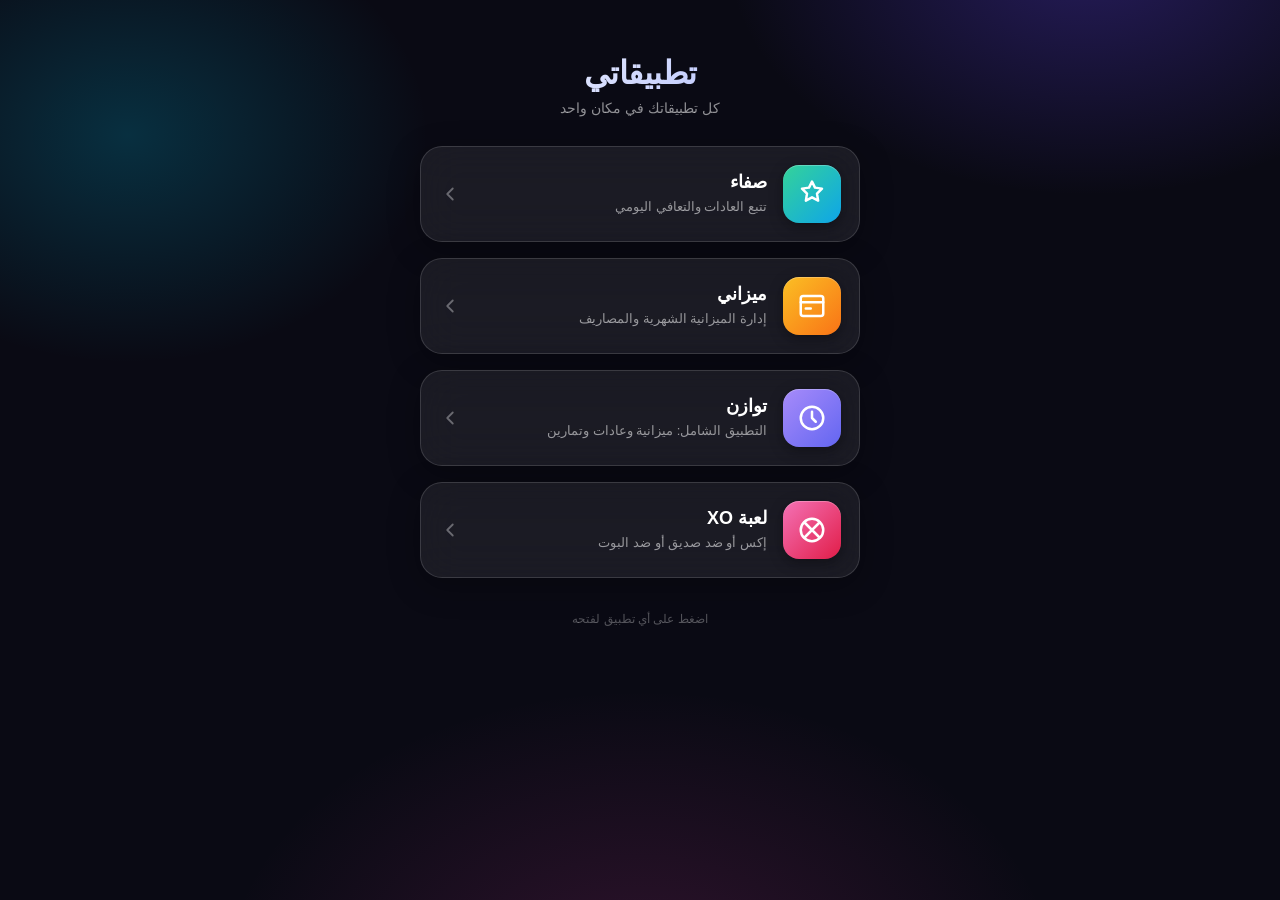
==== apps/index.html @ 248ffa01 "إضافة صفحة رئيسية تجمع كل التطبيقات" ====
<!DOCTYPE html>
<html lang="ar" dir="rtl">
<head>
<meta charset="UTF-8">
<meta name="viewport" content="width=device-width, initial-scale=1.0, maximum-scale=1.0, user-scalable=no, viewport-fit=cover">
<meta name="theme-color" content="#0a0a14">
<title>تطبيقاتي</title>
<style>
  * { margin:0; padding:0; box-sizing:border-box; -webkit-tap-highlight-color:transparent; }
  html, body {
    height:100%; overscroll-behavior:none;
    -webkit-user-select:none; user-select:none;
    -webkit-touch-callout:none;
  }
  body {
    font-family:-apple-system,BlinkMacSystemFont,"SF Pro Text","Segoe UI",Tahoma,sans-serif;
    background:#0a0a14; color:#fff;
    min-height:100dvh; min-height:100vh;
    padding:env(safe-area-inset-top) env(safe-area-inset-right) env(safe-area-inset-bottom) env(safe-area-inset-left);
    position:relative; overflow-x:hidden;
  }
  body::before {
    content:""; position:fixed; inset:0; z-index:-2;
    background:
      radial-gradient(600px 400px at 85% -5%, rgba(88,60,220,.35), transparent 60%),
      radial-gradient(500px 380px at 10% 15%, rgba(0,180,220,.22), transparent 60%),
      radial-gradient(700px 500px at 50% 110%, rgba(220,60,160,.18), transparent 60%),
      #0a0a14;
  }
  .wrap { max-width:480px; margin:0 auto; padding:28px 20px 40px; }
  header { text-align:center; margin:26px 0 30px; }
  header h1 {
    font-size:32px; font-weight:800; letter-spacing:-.5px;
    background:linear-gradient(135deg,#fff,#a5b4fc);
    -webkit-background-clip:text; background-clip:text; color:transparent;
  }
  header p { color:rgba(255,255,255,.55); font-size:14px; margin-top:8px; }
  .grid { display:grid; gap:16px; }
  .card {
    display:flex; align-items:center; gap:16px;
    padding:18px;
    background:rgba(255,255,255,.07);
    border:1px solid rgba(255,255,255,.14);
    border-radius:22px;
    backdrop-filter:blur(20px); -webkit-backdrop-filter:blur(20px);
    text-decoration:none; color:#fff;
    box-shadow:0 8px 32px rgba(0,0,0,.3);
    transition:transform .15s ease, background .15s ease;
  }
  .card:active { transform:scale(.97); background:rgba(255,255,255,.12); }
  .icon {
    width:58px; height:58px; border-radius:16px; flex-shrink:0;
    display:flex; align-items:center; justify-content:center;
    box-shadow:inset 0 1px 0 rgba(255,255,255,.25), 0 4px 14px rgba(0,0,0,.35);
  }
  .icon svg { width:30px; height:30px; }
  .i1 { background:linear-gradient(135deg,#34d399,#0ea5e9); }
  .i2 { background:linear-gradient(135deg,#fbbf24,#f97316); }
  .i3 { background:linear-gradient(135deg,#a78bfa,#6366f1); }
  .i4 { background:linear-gradient(135deg,#f472b6,#e11d48); }
  .txt h2 { font-size:18px; font-weight:700; margin-bottom:4px; }
  .txt p { font-size:13px; color:rgba(255,255,255,.55); line-height:1.5; }
  .arrow { margin-inline-start:auto; color:rgba(255,255,255,.35); flex-shrink:0; }
  .arrow svg { width:22px; height:22px; display:block; }
  footer { text-align:center; margin-top:34px; color:rgba(255,255,255,.3); font-size:12px; }
</style>
</head>
<body>
<div class="wrap">
  <header>
    <h1>تطبيقاتي</h1>
    <p>كل تطبيقاتك في مكان واحد</p>
  </header>
  <div class="grid">
    <a class="card" href="/Salaf/">
      <div class="icon i1">
        <svg viewBox="0 0 24 24" fill="none" stroke="#fff" stroke-width="2" stroke-linecap="round" stroke-linejoin="round"><path d="M12 2l2.4 4.9 5.6.8-4 4 .9 5.6-4.9-2.6L7.1 17.3l.9-5.6-4-4 5.6-.8z"/></svg>
      </div>
      <div class="txt"><h2>صفاء</h2><p>تتبع العادات والتعافي اليومي</p></div>
      <div class="arrow"><svg viewBox="0 0 24 24" fill="none" stroke="currentColor" stroke-width="2" stroke-linecap="round" stroke-linejoin="round"><path d="M15 18l-6-6 6-6"/></svg></div>
    </a>
    <a class="card" href="/Salaf/mizani/">
      <div class="icon i2">
        <svg viewBox="0 0 24 24" fill="none" stroke="#fff" stroke-width="2" stroke-linecap="round" stroke-linejoin="round"><rect x="3" y="4" width="18" height="16" rx="2"/><path d="M3 9h18M7 14h4"/></svg>
      </div>
      <div class="txt"><h2>ميزاني</h2><p>إدارة الميزانية الشهرية والمصاريف</p></div>
      <div class="arrow"><svg viewBox="0 0 24 24" fill="none" stroke="currentColor" stroke-width="2" stroke-linecap="round" stroke-linejoin="round"><path d="M15 18l-6-6 6-6"/></svg></div>
    </a>
    <a class="card" href="/Salaf/tawazun/">
      <div class="icon i3">
        <svg viewBox="0 0 24 24" fill="none" stroke="#fff" stroke-width="2" stroke-linecap="round" stroke-linejoin="round"><circle cx="12" cy="12" r="9"/><path d="M12 7v5l3 3"/></svg>
      </div>
      <div class="txt"><h2>توازن</h2><p>التطبيق الشامل: ميزانية وعادات وتمارين</p></div>
      <div class="arrow"><svg viewBox="0 0 24 24" fill="none" stroke="currentColor" stroke-width="2" stroke-linecap="round" stroke-linejoin="round"><path d="M15 18l-6-6 6-6"/></svg></div>
    </a>
    <a class="card" href="/Salaf/xo-game/">
      <div class="icon i4">
        <svg viewBox="0 0 24 24" fill="none" stroke="#fff" stroke-width="2" stroke-linecap="round" stroke-linejoin="round"><path d="M6 6l12 12M18 6L6 18"/><circle cx="12" cy="12" r="9" stroke-dasharray="0"/></svg>
      </div>
      <div class="txt"><h2>لعبة XO</h2><p>إكس أو ضد صديق أو ضد البوت</p></div>
      <div class="arrow"><svg viewBox="0 0 24 24" fill="none" stroke="currentColor" stroke-width="2" stroke-linecap="round" stroke-linejoin="round"><path d="M15 18l-6-6 6-6"/></svg></div>
    </a>
  </div>
  <footer>اضغط على أي تطبيق لفتحه</footer>
</div>
<script>
  document.addEventListener('gesturestart', e => e.preventDefault());
  document.addEventListener('dblclick', e => e.preventDefault(), {passive:false});
  let lastTouch = 0;
  document.addEventListener('touchend', e => {
    const now = Date.now();
    if (now - lastTouch < 300) e.preventDefault();
    lastTouch = now;
  }, {passive:false});
</script>
</body>
</html>
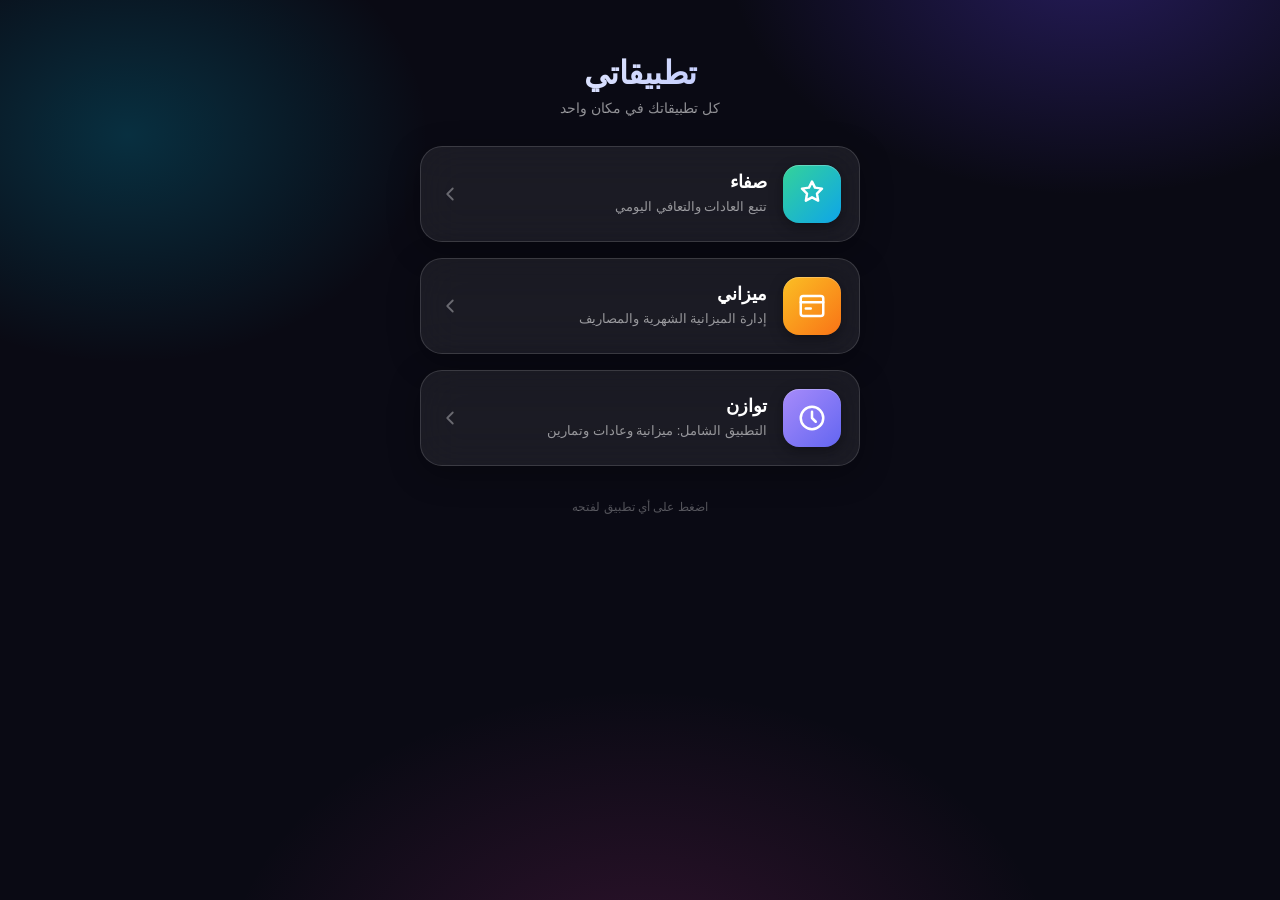
==== commit 08fcbeca: "إزالة لعبة XO من الصفحة الرئيسية" ====
--- a/apps/index.html
+++ b/apps/index.html
@@ -57,7 +57,6 @@
   .i1 { background:linear-gradient(135deg,#34d399,#0ea5e9); }
   .i2 { background:linear-gradient(135deg,#fbbf24,#f97316); }
   .i3 { background:linear-gradient(135deg,#a78bfa,#6366f1); }
-  .i4 { background:linear-gradient(135deg,#f472b6,#e11d48); }
   .txt h2 { font-size:18px; font-weight:700; margin-bottom:4px; }
   .txt p { font-size:13px; color:rgba(255,255,255,.55); line-height:1.5; }
   .arrow { margin-inline-start:auto; color:rgba(255,255,255,.35); flex-shrink:0; }
@@ -93,13 +92,6 @@
       <div class="txt"><h2>توازن</h2><p>التطبيق الشامل: ميزانية وعادات وتمارين</p></div>
       <div class="arrow"><svg viewBox="0 0 24 24" fill="none" stroke="currentColor" stroke-width="2" stroke-linecap="round" stroke-linejoin="round"><path d="M15 18l-6-6 6-6"/></svg></div>
     </a>
-    <a class="card" href="/Salaf/xo-game/">
-      <div class="icon i4">
-        <svg viewBox="0 0 24 24" fill="none" stroke="#fff" stroke-width="2" stroke-linecap="round" stroke-linejoin="round"><path d="M6 6l12 12M18 6L6 18"/><circle cx="12" cy="12" r="9" stroke-dasharray="0"/></svg>
-      </div>
-      <div class="txt"><h2>لعبة XO</h2><p>إكس أو ضد صديق أو ضد البوت</p></div>
-      <div class="arrow"><svg viewBox="0 0 24 24" fill="none" stroke="currentColor" stroke-width="2" stroke-linecap="round" stroke-linejoin="round"><path d="M15 18l-6-6 6-6"/></svg></div>
-    </a>
   </div>
   <footer>اضغط على أي تطبيق لفتحه</footer>
 </div>
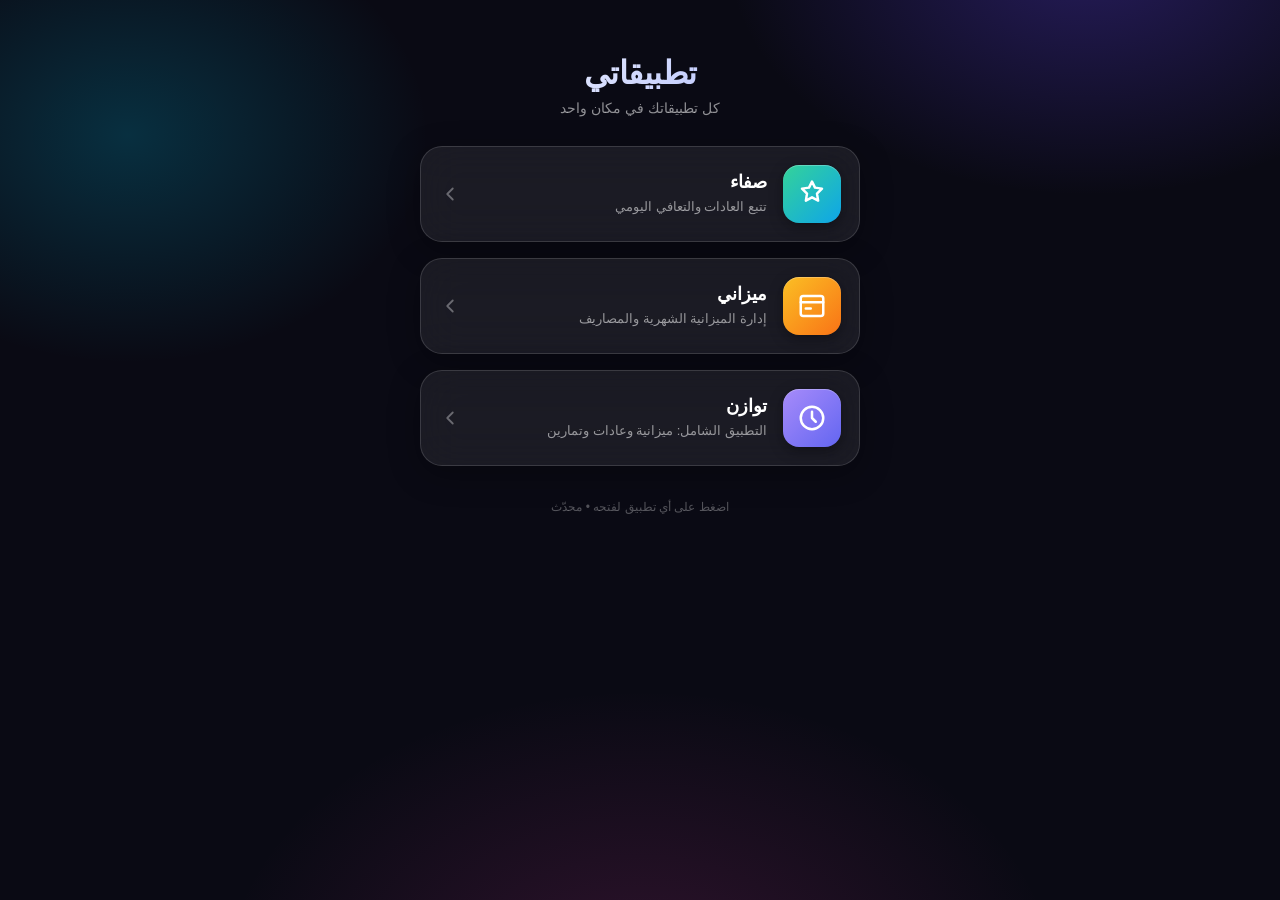
==== commit a6a5cdca: "تحديث الصفحة الرئيسية" ====
--- a/apps/index.html
+++ b/apps/index.html
@@ -93,7 +93,7 @@
       <div class="arrow"><svg viewBox="0 0 24 24" fill="none" stroke="currentColor" stroke-width="2" stroke-linecap="round" stroke-linejoin="round"><path d="M15 18l-6-6 6-6"/></svg></div>
     </a>
   </div>
-  <footer>اضغط على أي تطبيق لفتحه</footer>
+  <footer>اضغط على أي تطبيق لفتحه • محدّث</footer>
 </div>
 <script>
   document.addEventListener('gesturestart', e => e.preventDefault());
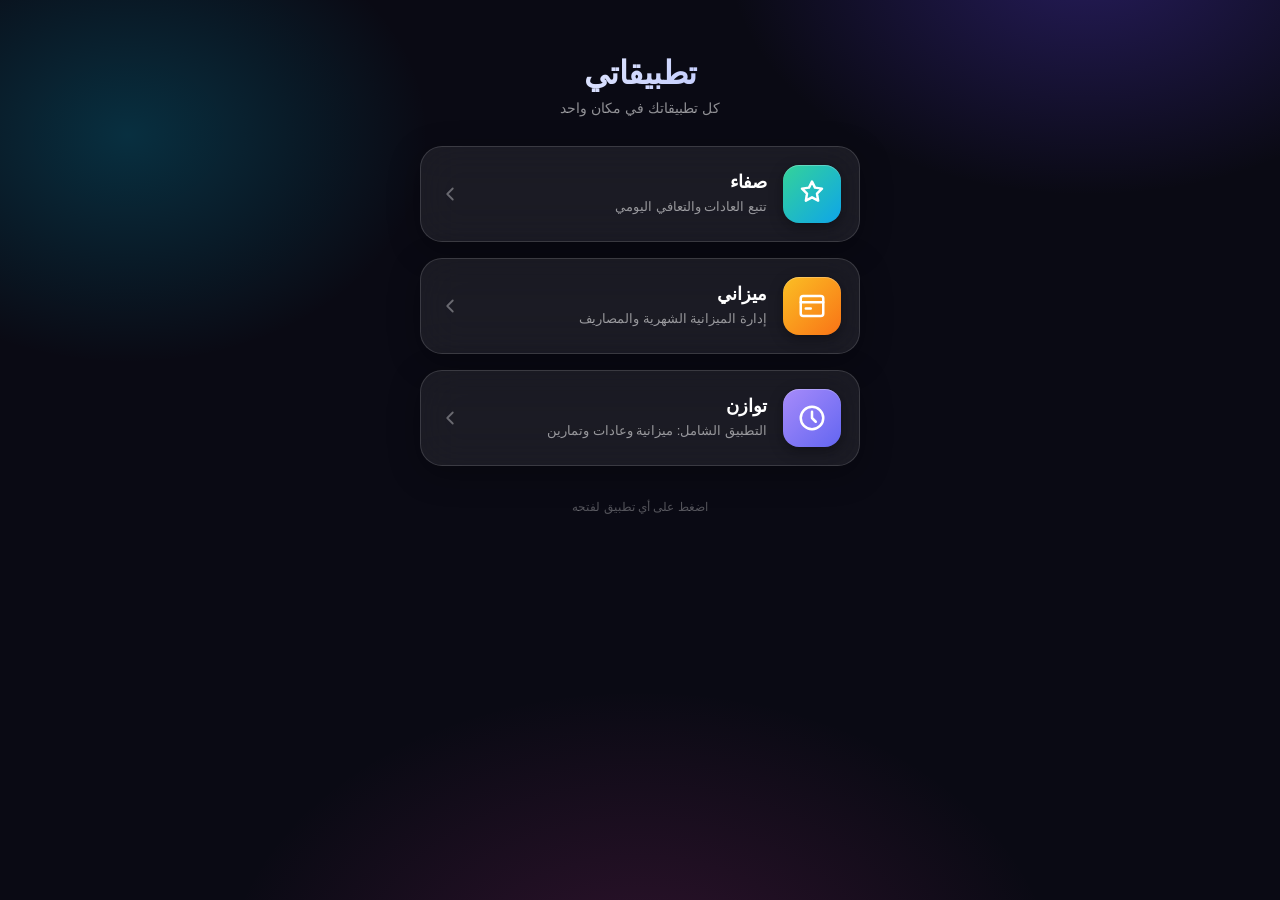
==== commit 87ed6c83: "تنظيف تذييل الصفحة الرئيسية" ====
--- a/apps/index.html
+++ b/apps/index.html
@@ -93,7 +93,7 @@
       <div class="arrow"><svg viewBox="0 0 24 24" fill="none" stroke="currentColor" stroke-width="2" stroke-linecap="round" stroke-linejoin="round"><path d="M15 18l-6-6 6-6"/></svg></div>
     </a>
   </div>
-  <footer>اضغط على أي تطبيق لفتحه • محدّث</footer>
+  <footer>اضغط على أي تطبيق لفتحه</footer>
 </div>
 <script>
   document.addEventListener('gesturestart', e => e.preventDefault());
